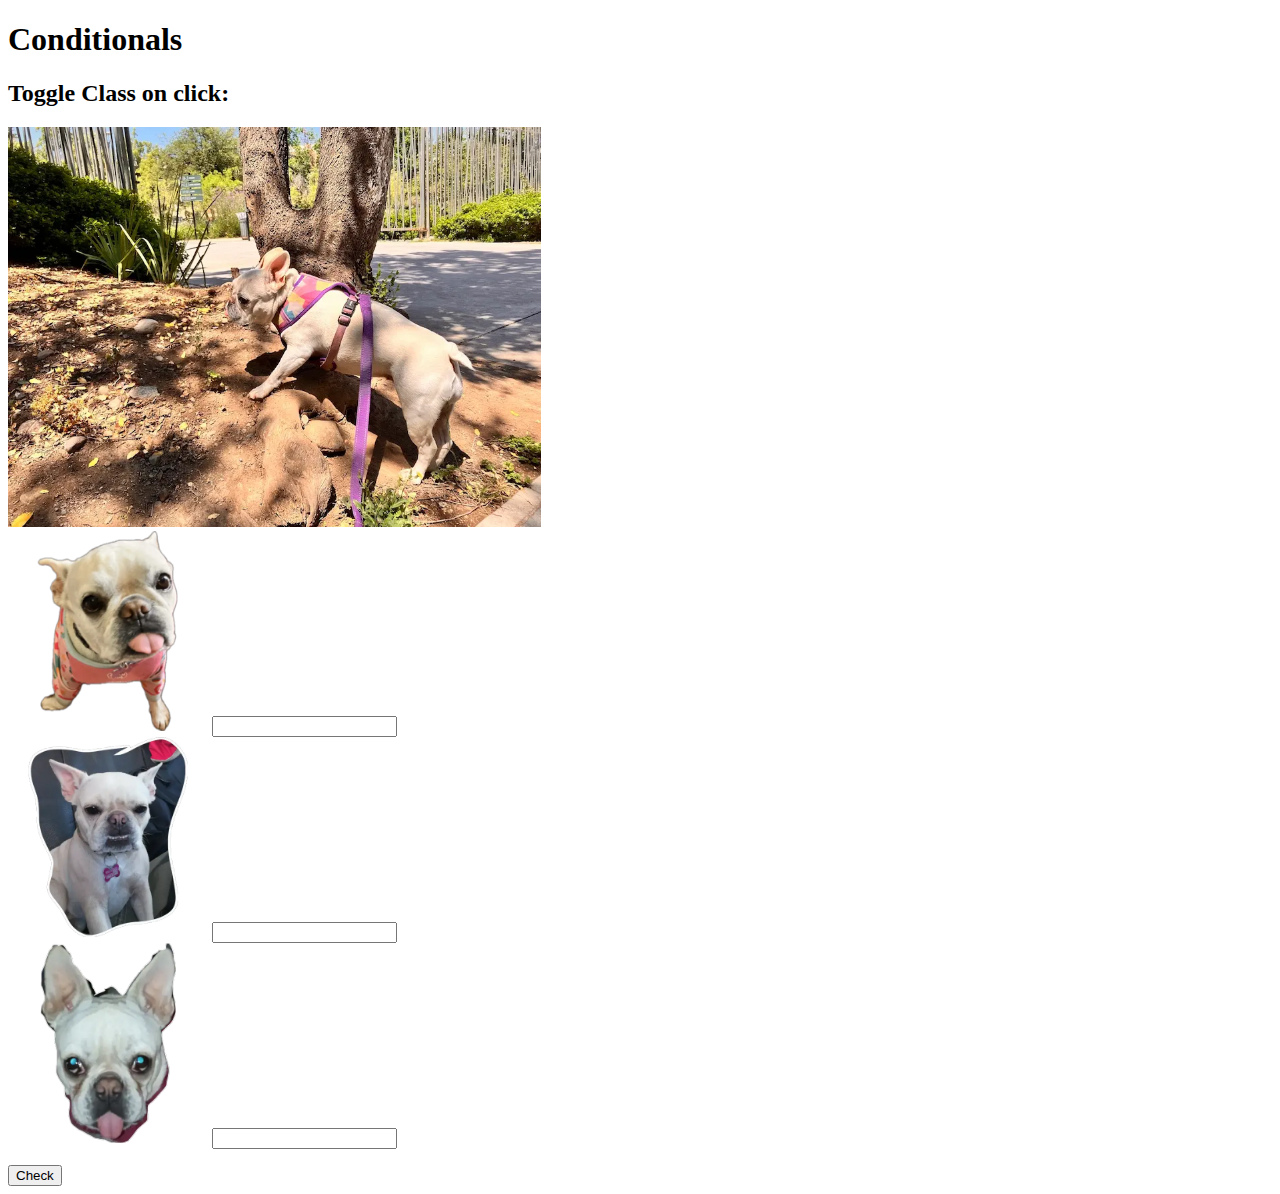
==== 2-conditionals/index.html @ f3de268b "feat: add sticker selection inputs and status display to HTML" ====
<!DOCTYPE html>
<html lang="es">
  <head>
    <meta charset="UTF-8" />
    <meta name="viewport" content="width=device-width, initial-scale=1.0" />
    <title>Conditionals</title>
    <link rel="stylesheet" href="./assets/css/style.css" />
  </head>
  <body>
    <main>
      <h1>Conditionals</h1>
      <section id="border-img-section">
        <!-- Se debe construir una página con una única imagen, al hacerle click a la imagen se le debe agregar un borde rojo de 2 pixeles, al hacerle click nuevamente se le debe quitar el borde. 
          A. Agregar borde con el click .
          B. Si tiene borde, quitarle el borde con el click.  -->
        <h2>Toggle Class on click:</h2>
        <img
          src="./assets/img/oli.webp"
          alt="My dog walking"
          height="400"
          id="oli-picture"
        />
      </section>
      <section id="stickers-section">
        <!-- Se debe construir una página web que permita pedir hasta 10 stickers de los 3 tipos disponibles. Para eso deberá existir un input debajo de cada imagen donde el usuario podrá ingresar un número. En caso de que la suma de todos los stickers seleccionados sea menor o igual 10 se indicará en un párrafo nuevo la cantidad de stickers llevados. Ejemplo "llevas 5 stickers" en cualquier otro caso se mostrará un texto que dice "Llevas demasiados stickers".
          A. El párrafo muestra la cantidad de stickers seleccionados
          B. El párrafo muestra que lleva demasiados stickers en caso de que la cantidad sea mayor que 10.  -->
        <div>
          <img src="./assets/img/sticker-1.webp" alt="" height="200" />
          <input type="number" />
        </div>
        <div>
          <img src="./assets/img/sticker-2.webp" alt="" height="200" />
          <input type="number" />
        </div>
        <div>
          <img src="./assets/img/sticker-3.webp" alt="" height="200" />
          <input type="number" />
        </div>
        <p id="sticker-status-paragraph"></p>
        <button>Check</button>
      </section>
      <section id="password-section">
        <!-- Se debe construir una página con 3 select y opciones con dígitos del 1 al 9, al hacer click a la opción ingresar se debe verificar que el password sea 911 y en ese caso mostrar debajo del botón ingresar, un párrafo con el contenido "password 1 correcto", en caso de que el password sea 714 se debe mostrar en el párrafo "password 2 es correcto", si ingresa otro valor se debe mostrar "password incorrecto". 
         A. Se muestra correctamente el párrafo "password 1 correcto" al ingresar el password 911 utilizando los select y luego presionando botón con el texto ingresar. (1 punto)
         B. Adicionalmente se muestra correctamente el párrafo "password 2 correcto" al ingresar el password 714 utilizando los select y luego presionando botón con el texto ingresar. 
         C. Se muestra password incorrecto al seleccionar cualquier otro password  -->
      </section>
    </main>
    <script src="./assets/js/main.js" />
  </body>
</html>
---- 2-conditionals/assets/css/style.css ----
.bordered {
  border: 2px solid red;
}
#oli-picture {
  cursor: pointer;
}
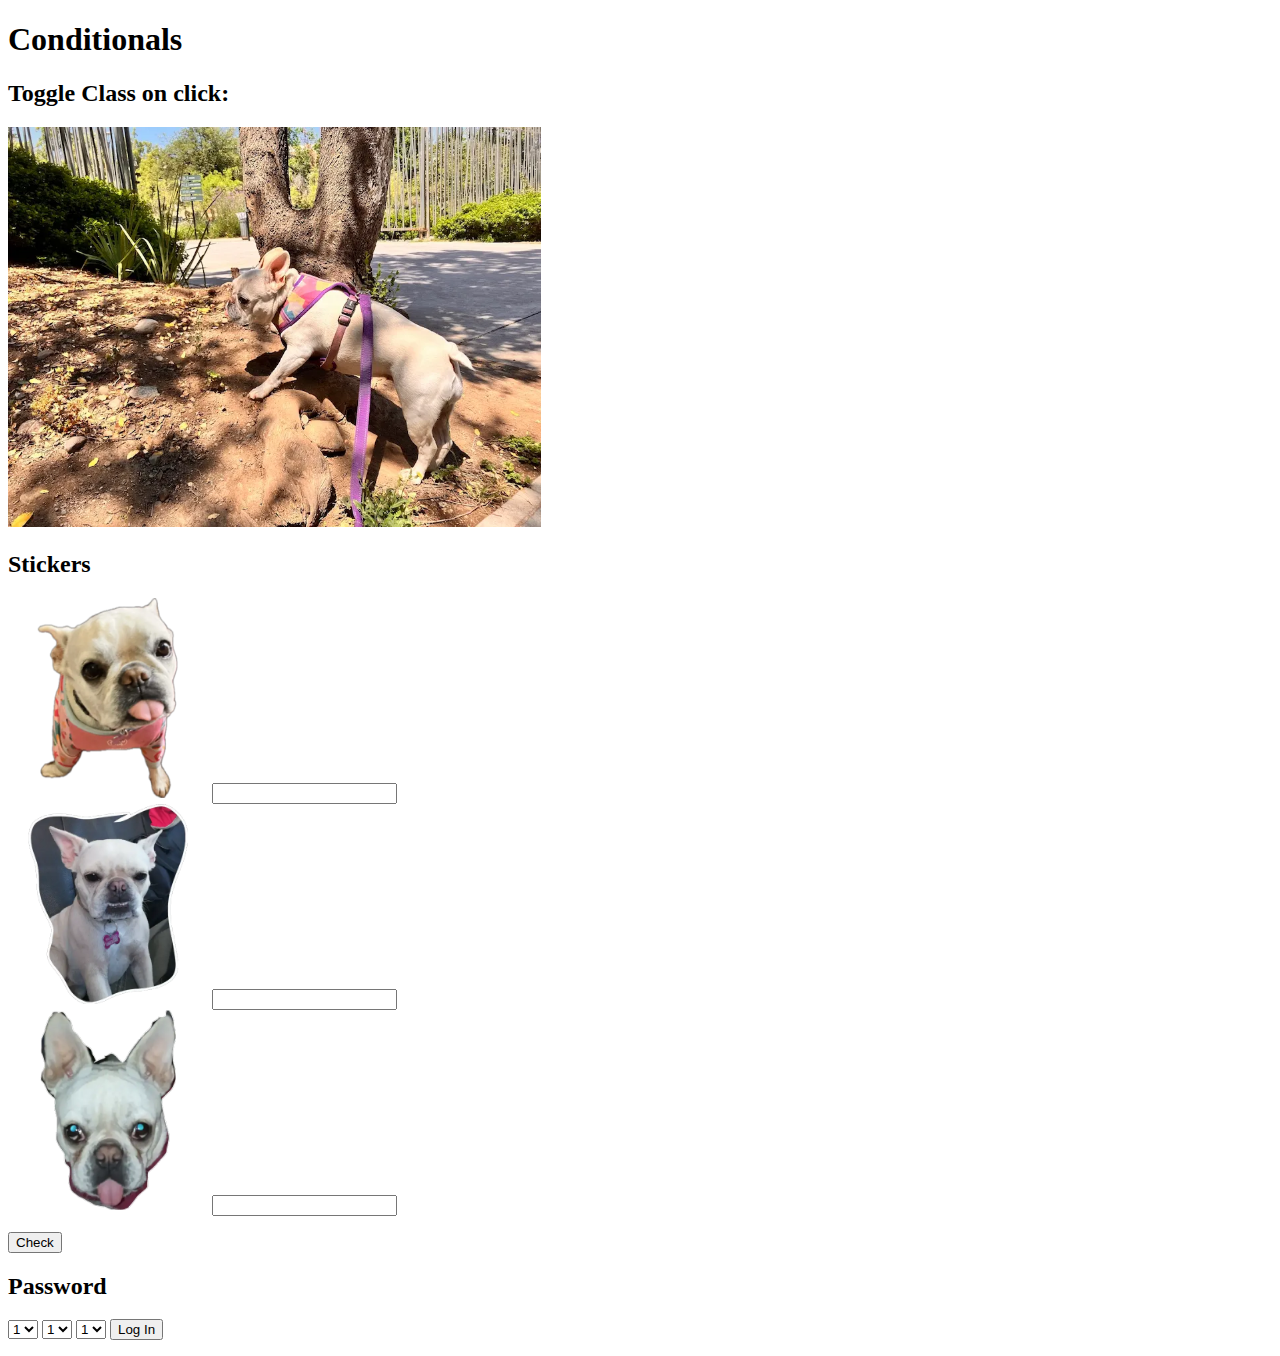
==== commit 6b687628: "feat: add password selection inputs and login functionality to HTML" ====
--- a/2-conditionals/index.html
+++ b/2-conditionals/index.html
@@ -25,26 +25,63 @@
         <!-- Se debe construir una página web que permita pedir hasta 10 stickers de los 3 tipos disponibles. Para eso deberá existir un input debajo de cada imagen donde el usuario podrá ingresar un número. En caso de que la suma de todos los stickers seleccionados sea menor o igual 10 se indicará en un párrafo nuevo la cantidad de stickers llevados. Ejemplo "llevas 5 stickers" en cualquier otro caso se mostrará un texto que dice "Llevas demasiados stickers".
           A. El párrafo muestra la cantidad de stickers seleccionados
           B. El párrafo muestra que lleva demasiados stickers en caso de que la cantidad sea mayor que 10.  -->
+        <h2>Stickers</h2>
         <div>
           <img src="./assets/img/sticker-1.webp" alt="" height="200" />
-          <input type="number" />
+          <input type="number" min="0" pattern="[0-9]{1,2}" />
         </div>
         <div>
           <img src="./assets/img/sticker-2.webp" alt="" height="200" />
-          <input type="number" />
+          <input type="number" min="0" />
         </div>
         <div>
           <img src="./assets/img/sticker-3.webp" alt="" height="200" />
-          <input type="number" />
+          <input type="number" min="0" />
         </div>
         <p id="sticker-status-paragraph"></p>
-        <button>Check</button>
+        <button id="check-button">Check</button>
       </section>
       <section id="password-section">
         <!-- Se debe construir una página con 3 select y opciones con dígitos del 1 al 9, al hacer click a la opción ingresar se debe verificar que el password sea 911 y en ese caso mostrar debajo del botón ingresar, un párrafo con el contenido "password 1 correcto", en caso de que el password sea 714 se debe mostrar en el párrafo "password 2 es correcto", si ingresa otro valor se debe mostrar "password incorrecto". 
          A. Se muestra correctamente el párrafo "password 1 correcto" al ingresar el password 911 utilizando los select y luego presionando botón con el texto ingresar. (1 punto)
          B. Adicionalmente se muestra correctamente el párrafo "password 2 correcto" al ingresar el password 714 utilizando los select y luego presionando botón con el texto ingresar. 
          C. Se muestra password incorrecto al seleccionar cualquier otro password  -->
+        <h2>Password</h2>
+        <select id="password-1">
+          <option value="1">1</option>
+          <option value="2">2</option>
+          <option value="3">3</option>
+          <option value="4">4</option>
+          <option value="5">5</option>
+          <option value="6">6</option>
+          <option value="7">7</option>
+          <option value="8">8</option>
+          <option value="9">9</option>
+        </select>
+        <select id="password-2">
+          <option value="1">1</option>
+          <option value="2">2</option>
+          <option value="3">3</option>
+          <option value="4">4</option>
+          <option value="5">5</option>
+          <option value="6">6</option>
+          <option value="7">7</option>
+          <option value="8">8</option>
+          <option value="9">9</option>
+        </select>
+        <select id="password-3">
+          <option value="1">1</option>
+          <option value="2">2</option>
+          <option value="3">3</option>
+          <option value="4">4</option>
+          <option value="5">5</option>
+          <option value="6">6</option>
+          <option value="7">7</option>
+          <option value="8">8</option>
+          <option value="9">9</option>
+        </select>
+        <button id="password-button">Log In</button>
+        <p id="password-check-paragraph"></p>
       </section>
     </main>
     <script src="./assets/js/main.js" />
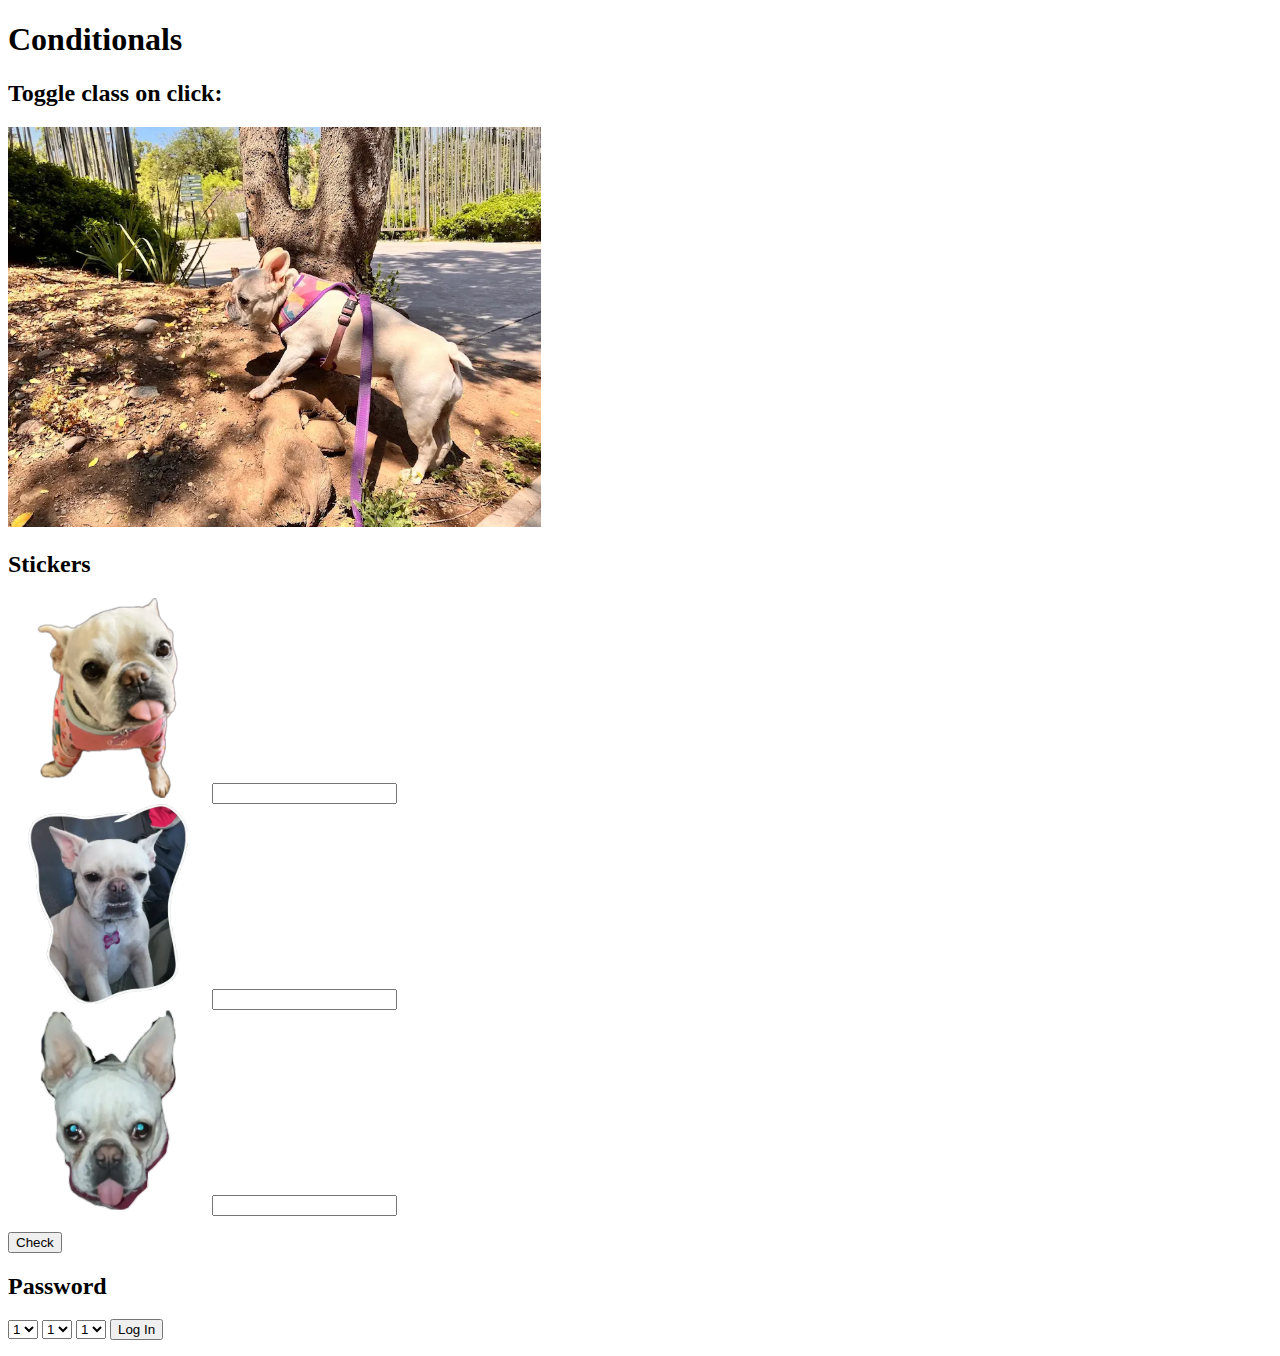
==== commit d4d41c8b: "fix: correct capitalization in heading for toggle class functionality" ====
--- a/2-conditionals/index.html
+++ b/2-conditionals/index.html
@@ -13,7 +13,7 @@
         <!-- Se debe construir una página con una única imagen, al hacerle click a la imagen se le debe agregar un borde rojo de 2 pixeles, al hacerle click nuevamente se le debe quitar el borde. 
           A. Agregar borde con el click .
           B. Si tiene borde, quitarle el borde con el click.  -->
-        <h2>Toggle Class on click:</h2>
+        <h2>Toggle class on click:</h2>
         <img
           src="./assets/img/oli.webp"
           alt="My dog walking"
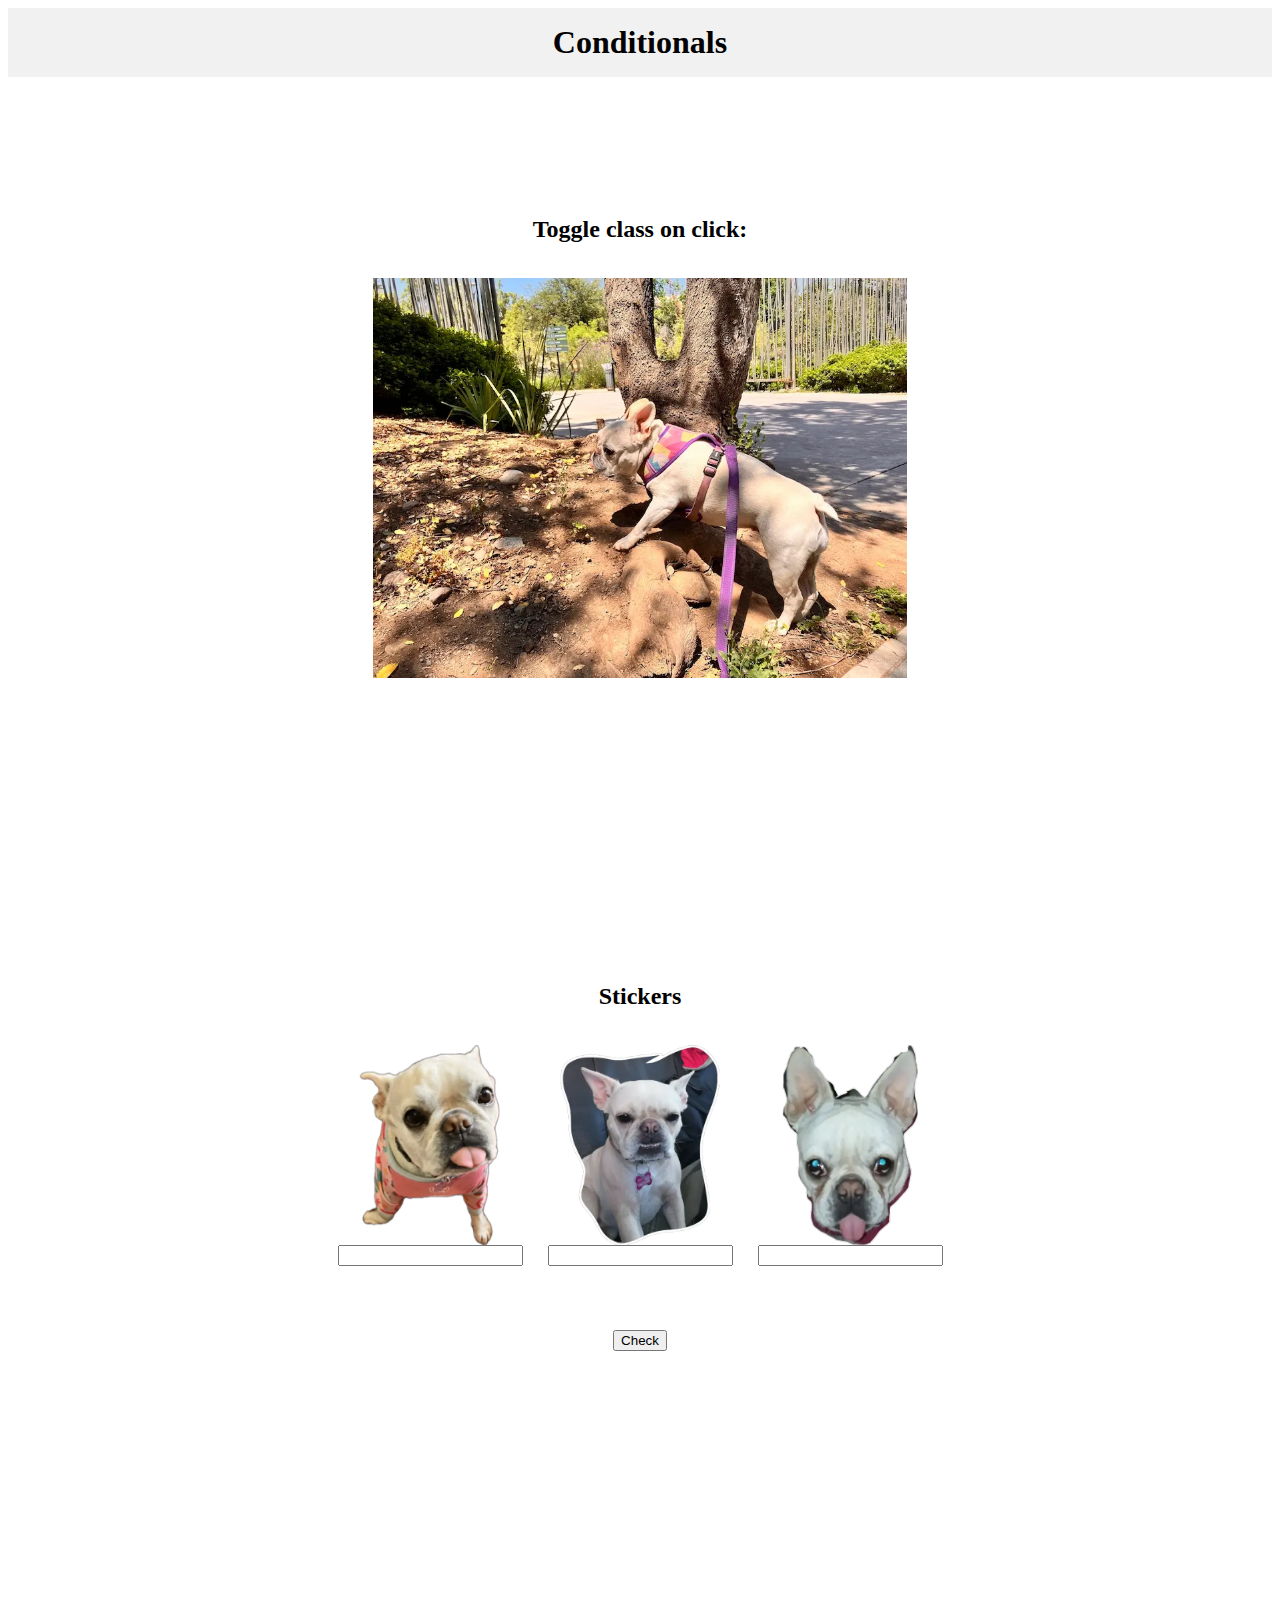
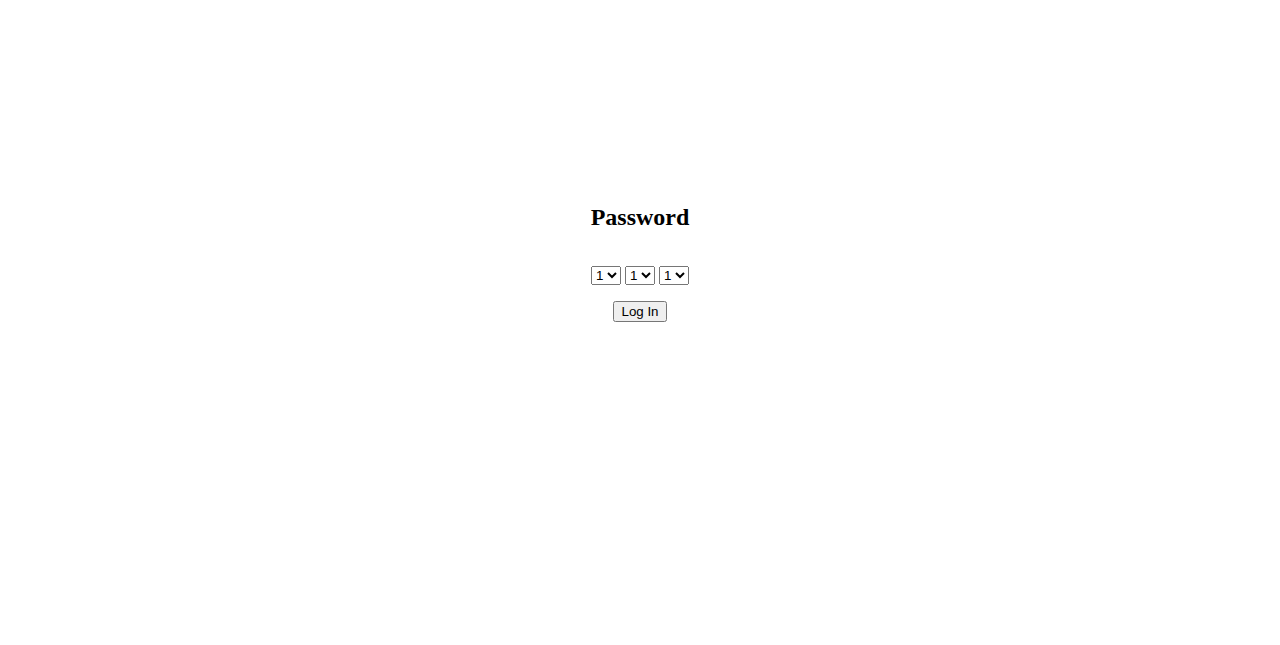
==== commit 847370ca: "feat: enhance layout and styling for sticker input and password selection sections" ====
--- a/2-conditionals/index.html
+++ b/2-conditionals/index.html
@@ -26,18 +26,21 @@
           A. El párrafo muestra la cantidad de stickers seleccionados
           B. El párrafo muestra que lleva demasiados stickers en caso de que la cantidad sea mayor que 10.  -->
         <h2>Stickers</h2>
-        <div>
-          <img src="./assets/img/sticker-1.webp" alt="" height="200" />
-          <input type="number" min="0" pattern="[0-9]{1,2}" />
+        <div class="stickers-items">
+          <div class="sticker-card">
+            <img src="./assets/img/sticker-1.webp" alt="" height="200" />
+            <input type="number" min="0" pattern="[0-9]{1,2}" />
+          </div>
+          <div class="sticker-card">
+            <img src="./assets/img/sticker-2.webp" alt="" height="200" />
+            <input type="number" min="0" />
+          </div>
+          <div class="sticker-card">
+            <img src="./assets/img/sticker-3.webp" alt="" height="200" />
+            <input type="number" min="0" />
+          </div>
         </div>
-        <div>
-          <img src="./assets/img/sticker-2.webp" alt="" height="200" />
-          <input type="number" min="0" />
-        </div>
-        <div>
-          <img src="./assets/img/sticker-3.webp" alt="" height="200" />
-          <input type="number" min="0" />
-        </div>
+
         <p id="sticker-status-paragraph"></p>
         <button id="check-button">Check</button>
       </section>
@@ -47,39 +50,41 @@
          B. Adicionalmente se muestra correctamente el párrafo "password 2 correcto" al ingresar el password 714 utilizando los select y luego presionando botón con el texto ingresar. 
          C. Se muestra password incorrecto al seleccionar cualquier otro password  -->
         <h2>Password</h2>
-        <select id="password-1">
-          <option value="1">1</option>
-          <option value="2">2</option>
-          <option value="3">3</option>
-          <option value="4">4</option>
-          <option value="5">5</option>
-          <option value="6">6</option>
-          <option value="7">7</option>
-          <option value="8">8</option>
-          <option value="9">9</option>
-        </select>
-        <select id="password-2">
-          <option value="1">1</option>
-          <option value="2">2</option>
-          <option value="3">3</option>
-          <option value="4">4</option>
-          <option value="5">5</option>
-          <option value="6">6</option>
-          <option value="7">7</option>
-          <option value="8">8</option>
-          <option value="9">9</option>
-        </select>
-        <select id="password-3">
-          <option value="1">1</option>
-          <option value="2">2</option>
-          <option value="3">3</option>
-          <option value="4">4</option>
-          <option value="5">5</option>
-          <option value="6">6</option>
-          <option value="7">7</option>
-          <option value="8">8</option>
-          <option value="9">9</option>
-        </select>
+        <div>
+          <select id="password-1">
+            <option value="1">1</option>
+            <option value="2">2</option>
+            <option value="3">3</option>
+            <option value="4">4</option>
+            <option value="5">5</option>
+            <option value="6">6</option>
+            <option value="7">7</option>
+            <option value="8">8</option>
+            <option value="9">9</option>
+          </select>
+          <select id="password-2">
+            <option value="1">1</option>
+            <option value="2">2</option>
+            <option value="3">3</option>
+            <option value="4">4</option>
+            <option value="5">5</option>
+            <option value="6">6</option>
+            <option value="7">7</option>
+            <option value="8">8</option>
+            <option value="9">9</option>
+          </select>
+          <select id="password-3">
+            <option value="1">1</option>
+            <option value="2">2</option>
+            <option value="3">3</option>
+            <option value="4">4</option>
+            <option value="5">5</option>
+            <option value="6">6</option>
+            <option value="7">7</option>
+            <option value="8">8</option>
+            <option value="9">9</option>
+          </select>
+        </div>
         <button id="password-button">Log In</button>
         <p id="password-check-paragraph"></p>
       </section>
--- a/2-conditionals/assets/css/style.css
+++ b/2-conditionals/assets/css/style.css
@@ -1,6 +1,35 @@
+h1 {
+  text-align: center;
+  margin: 0;
+  padding: 1rem;
+  background-color: #f1f1f1;
+}
+
+section {
+  text-align: center;
+  min-height: 80vh;
+  display: flex;
+  flex-direction: column;
+  justify-content: center;
+  align-items: center;
+  gap: 1rem;
+}
 .bordered {
   border: 2px solid red;
 }
 #oli-picture {
   cursor: pointer;
 }
+.stickers-items {
+  display: flex;
+  justify-content: center;
+  align-items: center;
+  gap: 10px;
+}
+
+.sticker-card {
+  display: flex;
+  flex-direction: column;
+  justify-content: space-around;
+  align-items: center;
+}
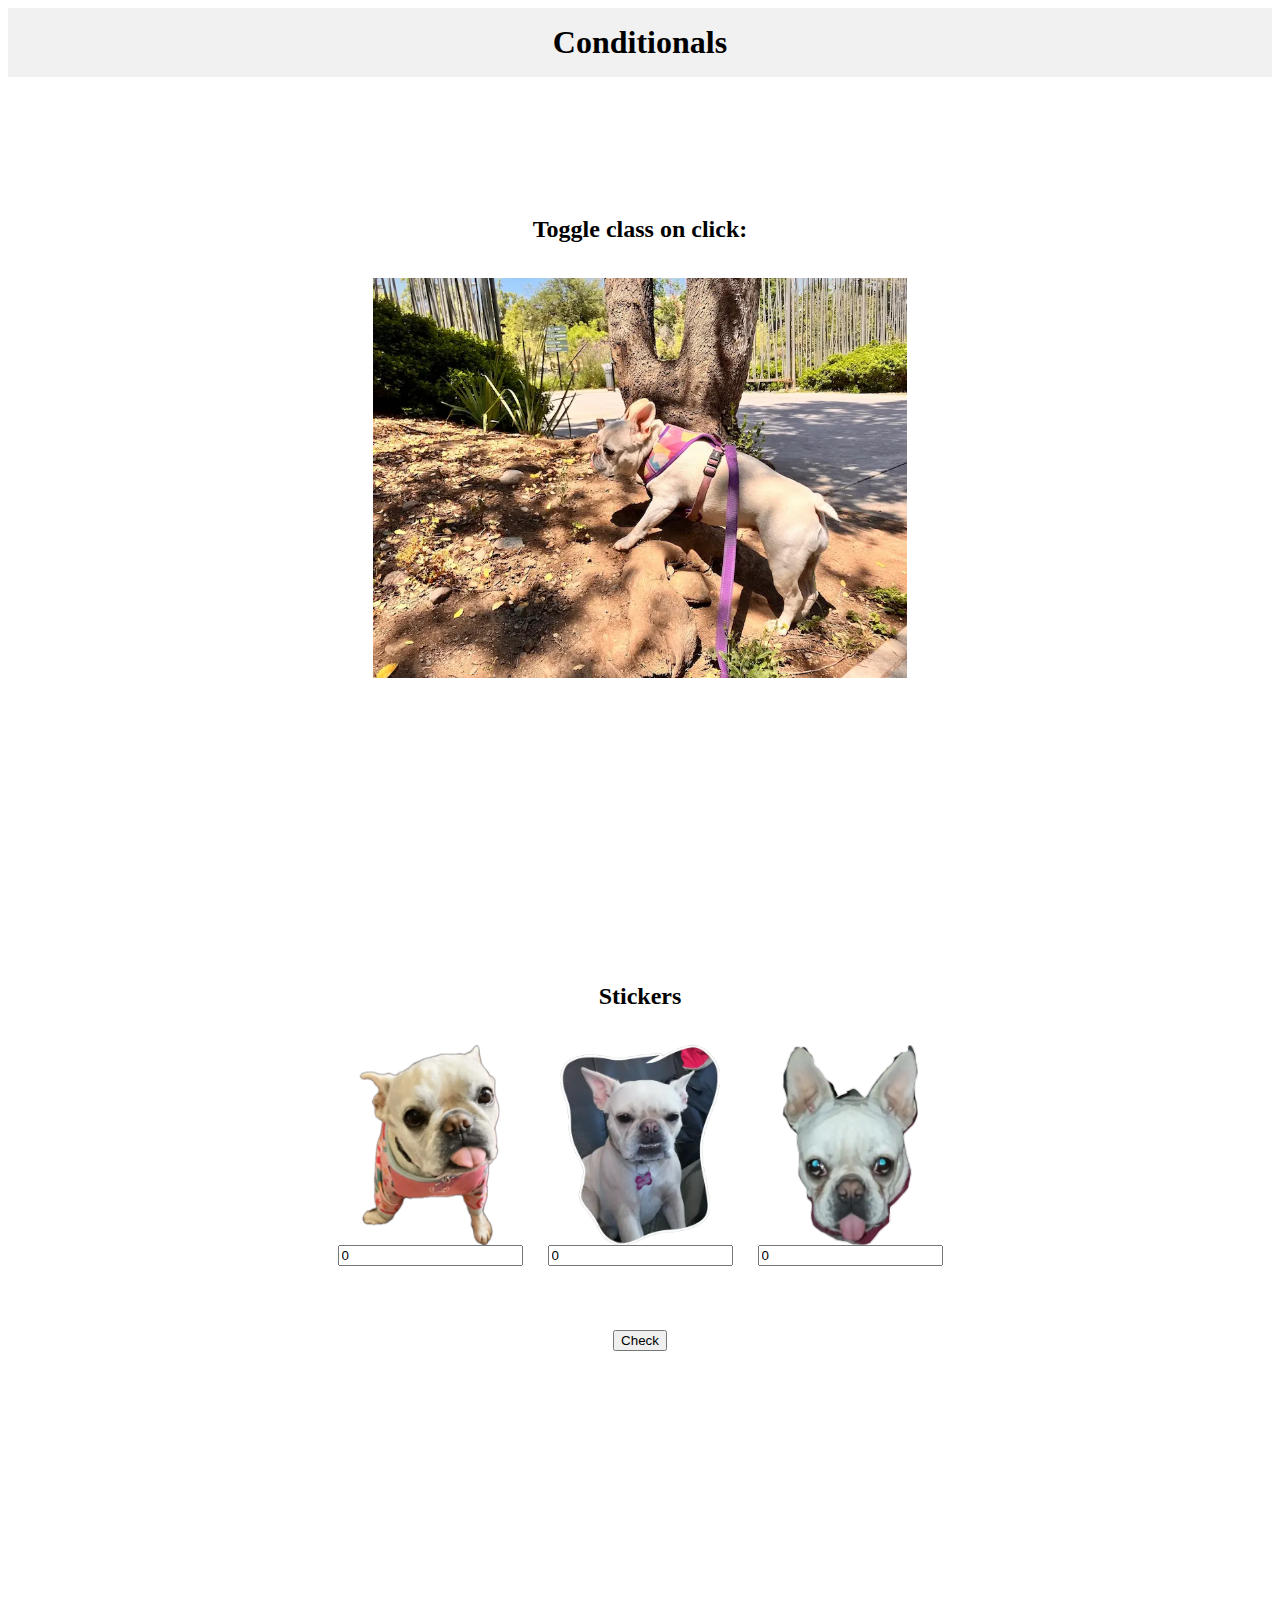
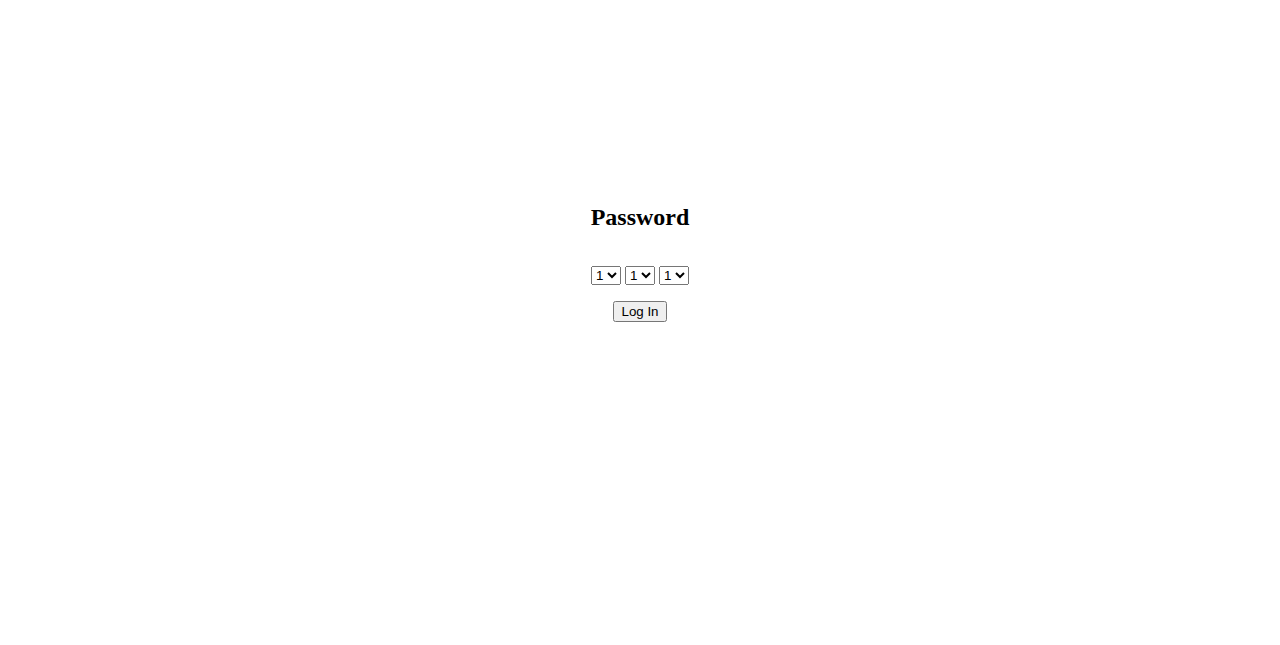
==== commit 1c2a8170: "fix: add validation for sticker input values and set default to 0" ====
--- a/2-conditionals/index.html
+++ b/2-conditionals/index.html
@@ -29,15 +29,15 @@
         <div class="stickers-items">
           <div class="sticker-card">
             <img src="./assets/img/sticker-1.webp" alt="" height="200" />
-            <input type="number" min="0" pattern="[0-9]{1,2}" />
+            <input type="number" min="0" value="0" />
           </div>
           <div class="sticker-card">
             <img src="./assets/img/sticker-2.webp" alt="" height="200" />
-            <input type="number" min="0" />
+            <input type="number" min="0" value="0" />
           </div>
           <div class="sticker-card">
             <img src="./assets/img/sticker-3.webp" alt="" height="200" />
-            <input type="number" min="0" />
+            <input type="number" min="0" value="0" />
           </div>
         </div>
 
